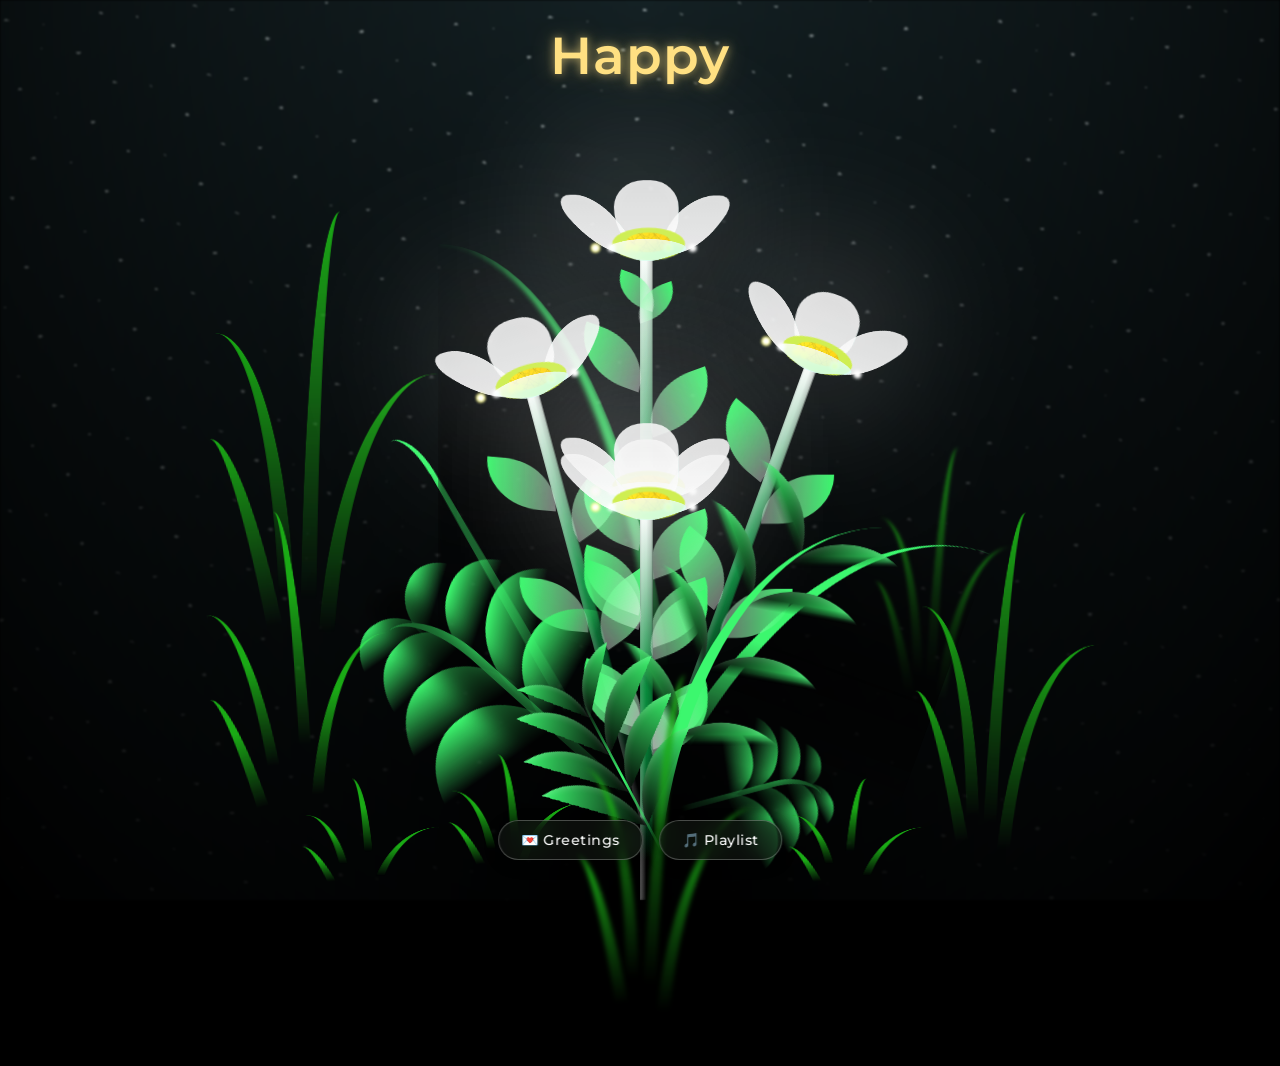
==== flower.html @ e82b0239 "add files" ====
<!DOCTYPE html>
<html lang="en">

<head>
  <meta charset="UTF-8">
  <meta http-equiv="X-UA-Compatible" content="IE=edge">
  <meta name="viewport" content="width=device-width, initial-scale=1.0">
  <link rel="shortcut icon" href="images/gift.png" type="image/x-icon">
  <link rel="stylesheet" href="css/style.css">

<link rel="preconnect" href="https://fonts.googleapis.com">
<link rel="preconnect" href="https://fonts.gstatic.com" crossorigin>
<link href="https://fonts.googleapis.com/css2?family=Montserrat:ital,wght@0,100..900;1,100..900&display=swap" rel="stylesheet">

  <!-- Document Title -->
  <title>Happy Birthday Granny</title>
</head>

<body class="not-loaded">
  <!-- Background -->
  <div class="night"></div>

  <!-- Flower -->
  <div class="flowers">
    <!-- Flower 1 -->
    <div class="flower flower--1">
      <div class="flower__leafs flower__leafs--1">
        <div class="flower__leaf flower__leaf--1"></div>
        <div class="flower__leaf flower__leaf--2"></div>
        <div class="flower__leaf flower__leaf--3"></div>
        <div class="flower__leaf flower__leaf--4"></div>
        <div class="flower__white-circle"></div>

        <div class="flower__light flower__light--1"></div>
        <div class="flower__light flower__light--2"></div>
        <div class="flower__light flower__light--3"></div>
        <div class="flower__light flower__light--4"></div>
        <div class="flower__light flower__light--5"></div>
        <div class="flower__light flower__light--6"></div>
        <div class="flower__light flower__light--7"></div>
        <div class="flower__light flower__light--8"></div>
      </div>
      <div class="flower__line">
        <div class="flower__line__leaf flower__line__leaf--1"></div>
        <div class="flower__line__leaf flower__line__leaf--2"></div>
        <div class="flower__line__leaf flower__line__leaf--3"></div>
        <div class="flower__line__leaf flower__line__leaf--4"></div>
        <div class="flower__line__leaf flower__line__leaf--5"></div>
        <div class="flower__line__leaf flower__line__leaf--6"></div>
      </div>
    </div>

    <!-- Flower 2 -->
    <div class="flower flower--2">
      <div class="flower__leafs flower__leafs--2">
        <div class="flower__leaf flower__leaf--1"></div>
        <div class="flower__leaf flower__leaf--2"></div>
        <div class="flower__leaf flower__leaf--3"></div>
        <div class="flower__leaf flower__leaf--4"></div>
        <div class="flower__white-circle"></div>

        <div class="flower__light flower__light--1"></div>
        <div class="flower__light flower__light--2"></div>
        <div class="flower__light flower__light--3"></div>
        <div class="flower__light flower__light--4"></div>
        <div class="flower__light flower__light--5"></div>
        <div class="flower__light flower__light--6"></div>
        <div class="flower__light flower__light--7"></div>
        <div class="flower__light flower__light--8"></div>
      </div>
      <div class="flower__line">
        <div class="flower__line__leaf flower__line__leaf--1"></div>
        <div class="flower__line__leaf flower__line__leaf--2"></div>
        <div class="flower__line__leaf flower__line__leaf--3"></div>
        <div class="flower__line__leaf flower__line__leaf--4"></div>
      </div>
    </div>

    <!-- Flower 3 -->
    <div class="flower flower--3">
      <div class="flower__leafs flower__leafs--3">
        <div class="flower__leaf flower__leaf--1"></div>
        <div class="flower__leaf flower__leaf--2"></div>
        <div class="flower__leaf flower__leaf--3"></div>
        <div class="flower__leaf flower__leaf--4"></div>
        <div class="flower__white-circle"></div>

        <div class="flower__light flower__light--1"></div>
        <div class="flower__light flower__light--2"></div>
        <div class="flower__light flower__light--3"></div>
        <div class="flower__light flower__light--4"></div>
        <div class="flower__light flower__light--5"></div>
        <div class="flower__light flower__light--6"></div>
        <div class="flower__light flower__light--7"></div>
        <div class="flower__light flower__light--8"></div>
      </div>
      <div class="flower__line">
        <div class="flower__line__leaf flower__line__leaf--1"></div>
        <div class="flower__line__leaf flower__line__leaf--2"></div>
        <div class="flower__line__leaf flower__line__leaf--3"></div>
        <div class="flower__line__leaf flower__line__leaf--4"></div>
      </div>
    </div>

    <!-- Flower 4 (New) -->
    <div class="flower flower--4">
      <div class="flower__leafs flower__leafs--4">
        <div class="flower__leaf flower__leaf--1"></div>
        <div class="flower__leaf flower__leaf--2"></div>
        <div class="flower__leaf flower__leaf--3"></div>
        <div class="flower__leaf flower__leaf--4"></div>
        <div class="flower__white-circle"></div>

        <div class="flower__light flower__light--1"></div>
        <div class="flower__light flower__light--2"></div>
        <div class="flower__light flower__light--3"></div>
        <div class="flower__light flower__light--4"></div>
        <div class="flower__light flower__light--5"></div>
        <div class="flower__light flower__light--6"></div>
        <div class="flower__light flower__light--7"></div>
        <div class="flower__light flower__light--8"></div>
      </div>
      <div class="flower__line">
        <div class="flower__line__leaf flower__line__leaf--1"></div>
        <div class="flower__line__leaf flower__line__leaf--2"></div>
        <div class="flower__line__leaf flower__line__leaf--3"></div>
        <div class="flower__line__leaf flower__line__leaf--4"></div>
      </div>
    </div>

    <!-- Flower 5 (New) -->
    <div class="flower flower--5">
      <div class="flower__leafs flower__leafs--5">
        <div class="flower__leaf flower__leaf--1"></div>
        <div class="flower__leaf flower__leaf--2"></div>
        <div class="flower__leaf flower__leaf--3"></div>
        <div class="flower__leaf flower__leaf--4"></div>
        <div class="flower__white-circle"></div>

        <div class="flower__light flower__light--1"></div>
        <div class="flower__light flower__light--2"></div>
        <div class="flower__light flower__light--3"></div>
        <div class="flower__light flower__light--4"></div>
        <div class="flower__light flower__light--5"></div>
        <div class="flower__light flower__light--6"></div>
        <div class="flower__light flower__light--7"></div>
        <div class="flower__light flower__light--8"></div>
      </div>
      <div class="flower__line">
        <div class="flower__line__leaf flower__line__leaf--1"></div>
        <div class="flower__line__leaf flower__line__leaf--2"></div>
        <div class="flower__line__leaf flower__line__leaf--3"></div>
        <div class="flower__line__leaf flower__line__leaf--4"></div>
      </div>
    </div>

    <div class="grow-ans" style="--d:1.2s">
      <div class="flower__g-long">
        <div class="flower__g-long__top"></div>
        <div class="flower__g-long__bottom"></div>
      </div>
    </div>

    <div class="growing-grass">
      <div class="flower__grass flower__grass--1">
        <div class="flower__grass--top"></div>
        <div class="flower__grass--bottom"></div>
        <div class="flower__grass__leaf flower__grass__leaf--1"></div>
        <div class="flower__grass__leaf flower__grass__leaf--2"></div>
        <div class="flower__grass__leaf flower__grass__leaf--3"></div>
        <div class="flower__grass__leaf flower__grass__leaf--4"></div>
        <div class="flower__grass__leaf flower__grass__leaf--5"></div>
        <div class="flower__grass__leaf flower__grass__leaf--6"></div>
        <div class="flower__grass__leaf flower__grass__leaf--7"></div>
        <div class="flower__grass__leaf flower__grass__leaf--8"></div>
        <div class="flower__grass__overlay"></div>
      </div>
    </div>

    <div class="growing-grass">
      <div class="flower__grass flower__grass--2">
        <div class="flower__grass--top"></div>
        <div class="flower__grass--bottom"></div>
        <div class="flower__grass__leaf flower__grass__leaf--1"></div>
        <div class="flower__grass__leaf flower__grass__leaf--2"></div>
        <div class="flower__grass__leaf flower__grass__leaf--3"></div>
        <div class="flower__grass__leaf flower__grass__leaf--4"></div>
        <div class="flower__grass__leaf flower__grass__leaf--5"></div>
        <div class="flower__grass__leaf flower__grass__leaf--6"></div>
        <div class="flower__grass__leaf flower__grass__leaf--7"></div>
        <div class="flower__grass__leaf flower__grass__leaf--8"></div>
        <div class="flower__grass__overlay"></div>
      </div>
    </div>

    <div class="grow-ans" style="--d:2.4s">
      <div class="flower__g-right flower__g-right--1">
        <div class="leaf"></div>
      </div>
    </div>

    <div class="grow-ans" style="--d:2.8s">
      <div class="flower__g-right flower__g-right--2">
        <div class="leaf"></div>
      </div>
    </div>

    <div class="grow-ans" style="--d:2.8s">
      <div class="flower__g-front">
        <div class="flower__g-front__leaf-wrapper flower__g-front__leaf-wrapper--1">
          <div class="flower__g-front__leaf"></div>
        </div>
        <div class="flower__g-front__leaf-wrapper flower__g-front__leaf-wrapper--2">
          <div class="flower__g-front__leaf"></div>
        </div>
        <div class="flower__g-front__leaf-wrapper flower__g-front__leaf-wrapper--3">
          <div class="flower__g-front__leaf"></div>
        </div>
        <div class="flower__g-front__leaf-wrapper flower__g-front__leaf-wrapper--4">
          <div class="flower__g-front__leaf"></div>
        </div>
        <div class="flower__g-front__leaf-wrapper flower__g-front__leaf-wrapper--5">
          <div class="flower__g-front__leaf"></div>
        </div>
        <div class="flower__g-front__leaf-wrapper flower__g-front__leaf-wrapper--6">
          <div class="flower__g-front__leaf"></div>
        </div>
        <div class="flower__g-front__leaf-wrapper flower__g-front__leaf-wrapper--7">
          <div class="flower__g-front__leaf"></div>
        </div>
        <div class="flower__g-front__leaf-wrapper flower__g-front__leaf-wrapper--8">
          <div class="flower__g-front__leaf"></div>
        </div>
        <div class="flower__g-front__line"></div>
      </div>
    </div>

    <div class="grow-ans" style="--d:3.2s">
      <div class="flower__g-fr">
        <div class="leaf"></div>
        <div class="flower__g-fr__leaf flower__g-fr__leaf--1"></div>
        <div class="flower__g-fr__leaf flower__g-fr__leaf--2"></div>
        <div class="flower__g-fr__leaf flower__g-fr__leaf--3"></div>
        <div class="flower__g-fr__leaf flower__g-fr__leaf--4"></div>
        <div class="flower__g-fr__leaf flower__g-fr__leaf--5"></div>
        <div class="flower__g-fr__leaf flower__g-fr__leaf--6"></div>
        <div class="flower__g-fr__leaf flower__g-fr__leaf--7"></div>
        <div class="flower__g-fr__leaf flower__g-fr__leaf--8"></div>
      </div>
    </div>

    <div class="long-g long-g--0">
      <div class="grow-ans" style="--d:3s">
        <div class="leaf leaf--0"></div>
      </div>
      <div class="grow-ans" style="--d:2.2s">
        <div class="leaf leaf--1"></div>
      </div>
      <div class="grow-ans" style="--d:3.4s">
        <div class="leaf leaf--2"></div>
      </div>
      <div class="grow-ans" style="--d:3.6s">
        <div class="leaf leaf--3"></div>
      </div>
    </div>

    <div class="long-g long-g--1">
      <div class="grow-ans" style="--d:3.6s">
        <div class="leaf leaf--0"></div>
      </div>
      <div class="grow-ans" style="--d:3.8s">
        <div class="leaf leaf--1"></div>
      </div>
      <div class="grow-ans" style="--d:4s">
        <div class="leaf leaf--2"></div>
      </div>
      <div class="grow-ans" style="--d:4.2s">
        <div class="leaf leaf--3"></div>
      </div>
    </div>

    <div class="long-g long-g--2">
      <div class="grow-ans" style="--d:4s">
        <div class="leaf leaf--0"></div>
      </div>
      <div class="grow-ans" style="--d:4.2s">
        <div class="leaf leaf--1"></div>
      </div>
      <div class="grow-ans" style="--d:4.4s">
        <div class="leaf leaf--2"></div>
      </div>
      <div class="grow-ans" style="--d:4.6s">
        <div class="leaf leaf--3"></div>
      </div>
    </div>

    <div class="long-g long-g--3">
      <div class="grow-ans" style="--d:4s">
        <div class="leaf leaf--0"></div>
      </div>
      <div class="grow-ans" style="--d:4.2s">
        <div class="leaf leaf--1"></div>
      </div>
      <div class="grow-ans" style="--d:3s">
        <div class="leaf leaf--2"></div>
      </div>
      <div class="grow-ans" style="--d:3.6s">
        <div class="leaf leaf--3"></div>
      </div>
    </div>

    <div class="long-g long-g--4">
      <div class="grow-ans" style="--d:4s">
        <div class="leaf leaf--0"></div>
      </div>
      <div class="grow-ans" style="--d:4.2s">
        <div class="leaf leaf--1"></div>
      </div>
      <div class="grow-ans" style="--d:3s">
        <div class="leaf leaf--2"></div>
      </div>
      <div class="grow-ans" style="--d:3.6s">
        <div class="leaf leaf--3"></div>
      </div>
    </div>

    <div class="long-g long-g--5">
      <div class="grow-ans" style="--d:4s">
        <div class="leaf leaf--0"></div>
      </div>
      <div class="grow-ans" style="--d:4.2s">
        <div class="leaf leaf--1"></div>
      </div>
      <div class="grow-ans" style="--d:3s">
        <div class="leaf leaf--2"></div>
      </div>
      <div class="grow-ans" style="--d:3.6s">
        <div class="leaf leaf--3"></div>
      </div>
    </div>

    <div class="long-g long-g--6">
      <div class="grow-ans" style="--d:4.2s">
        <div class="leaf leaf--0"></div>
      </div>
      <div class="grow-ans" style="--d:4.4s">
        <div class="leaf leaf--1"></div>
      </div>
      <div class="grow-ans" style="--d:4.6s">
        <div class="leaf leaf--2"></div>
      </div>
      <div class="grow-ans" style="--d:4.8s">
        <div class="leaf leaf--3"></div>
      </div>
    </div>

    <div class="long-g long-g--7">
      <div class="grow-ans" style="--d:3s">
        <div class="leaf leaf--0"></div>
      </div>
      <div class="grow-ans" style="--d:3.2s">
        <div class="leaf leaf--1"></div>
      </div>
      <div class="grow-ans" style="--d:3.5s">
        <div class="leaf leaf--2"></div>
      </div>
      <div class="grow-ans" style="--d:3.6s">
        <div class="leaf leaf--3"></div>
      </div>
    </div>
  </div>

  <!-- Title -->
  <h1 class="title"><span id="title"></span></h1>
  <div class="birthday-links">
    <a href="greetings.html">💌 Greetings</a>
    <a href="playlist.html">🎵 Playlist</a>
  </div>

<style>
.birthday-links {
  position: fixed !important;
  /* Moved to bottom area so it won't overlap the central foliage */
  bottom: 40px !important;
  top: auto !important;
  left: 50% !important;
  transform: translateX(-50%) !important;

  display: flex !important;
  flex-direction: row !important;
  gap: 16px;

  z-index: 9999 !important;

  visibility: visible !important;
  opacity: 1 !important;

  font-family: "Montserrat", sans-serif;
}

.birthday-links a {
  display: inline-flex !important;
  align-items: center;
  justify-content: center;
  visibility: visible !important;
  opacity: 1 !important;

  padding: 10px 22px;

  color: #ffffff !important;
  text-decoration: none;

  font-family: "Montserrat", sans-serif;
  font-size: 14px;
  font-weight: 500;
  letter-spacing: 0.5px;

  /* Refined Frosted Glass Styling */
  border: 1px solid rgba(255, 255, 255, 0.25);
  border-radius: 50px;
  background: rgba(20, 25, 20, 0.55); /* Dark tint helps white text stand out */
  backdrop-filter: blur(12px);
  -webkit-backdrop-filter: blur(12px);

  box-shadow: 0 4px 15px rgba(0, 0, 0, 0.3);
  transition: all 0.3s cubic-bezier(0.25, 0.8, 0.25, 1);
}

.birthday-links a:hover {
  background: rgba(255, 255, 255, 0.2);
  border-color: rgba(255, 224, 130, 0.6); /* Warm yellow accent glow on hover */
  color: #ffe082 !important;
  transform: translateY(-2px) scale(1.03);
  box-shadow: 0 6px 20px rgba(255, 224, 130, 0.2);
}
</style>

  <!-- Import Javascript -->
  <script src="js/main.js"></script>
</body>

</html>

<audio autoplay loop muted>
  <source src="./assets/ln.mp3" type="audio/mpeg">
  Your browser does not support the audio element.
</audio>
---- css/style.css ----
*,
*::after,
*::before {
  padding: 0;
  margin: 0;
  box-sizing: border-box;
}

:root {
  --dark-color: #000;
}

.title {
  position: absolute;
  width: 100%;
  text-align: center;
  margin-top: 24px;
  top: 0;
  left: 0;
  color: #ffe082; /* Warm soft yellow tone */
  font-family: "Montserrat", sans-serif;
  font-size: 52px; /* Slightly reduced scale for cleaner screen balance */
  font-weight: 600;
  letter-spacing: 1px;
  /* Multi-layered soft ambient glow replacing heavy outer shadow */
  text-shadow: 
    0 0 10px rgba(255, 224, 130, 0.6),
    0 0 25px rgba(255, 224, 130, 0.3);
}

body {
  display: flex;
  align-items: flex-end;
  justify-content: center;
  min-height: 100vh;
  background-color: var(--dark-color);
  overflow: hidden;
  perspective: 1000px;
}

.night {
  position: fixed;
  left: 50%;
  top: 0;
  transform: translateX(-50%);
  width: 100%;
  height: 100%;
  filter: blur(0.1vmin);
  background-image: radial-gradient(ellipse at top, transparent 0%, var(--dark-color)), radial-gradient(ellipse at bottom, var(--dark-color), rgba(145, 233, 255, 0.2)), repeating-linear-gradient(220deg, rgb(0, 0, 0) 0px, rgb(0, 0, 0) 19px, transparent 19px, transparent 22px), repeating-linear-gradient(189deg, rgb(0, 0, 0) 0px, rgb(0, 0, 0) 19px, transparent 19px, transparent 22px), repeating-linear-gradient(148deg, rgb(0, 0, 0) 0px, rgb(0, 0, 0) 19px, transparent 19px, transparent 22px), linear-gradient(90deg, rgb(255, 255, 250), rgb(240, 240, 240));
}

.flowers {
  position: relative;
  transform: scale(0.9);
}

.flower {
  position: absolute;
  bottom: 10vmin;
  transform-origin: bottom center;
  z-index: 10;
  --fl-speed: 0.8s;
}

.flower--1 {
  animation: moving-flower-1 4s linear infinite;
}

.flower--1 .flower__line {
  height: 70vmin;
  animation-delay: 0.3s;
}

.flower--1 .flower__line__leaf--1 {
  animation: blooming-leaf-right var(--fl-speed) 1.6s backwards;
}

.flower--1 .flower__line__leaf--2 {
  animation: blooming-leaf-right var(--fl-speed) 1.4s backwards;
}

.flower--1 .flower__line__leaf--3 {
  animation: blooming-leaf-left var(--fl-speed) 1.2s backwards;
}

.flower--1 .flower__line__leaf--4 {
  animation: blooming-leaf-left var(--fl-speed) 1s backwards;
}

.flower--1 .flower__line__leaf--5 {
  animation: blooming-leaf-right var(--fl-speed) 1.8s backwards;
}

.flower--1 .flower__line__leaf--6 {
  animation: blooming-leaf-left var(--fl-speed) 2s backwards;
}

.flower--2 {
  left: 50%;
  transform: rotate(20deg);
  animation: moving-flower-2 4s linear infinite;
}

.flower--2 .flower__line {
  height: 60vmin;
  animation-delay: 0.6s;
}

.flower--2 .flower__line__leaf--1 {
  animation: blooming-leaf-right var(--fl-speed) 1.9s backwards;
}

.flower--2 .flower__line__leaf--2 {
  animation: blooming-leaf-right var(--fl-speed) 1.7s backwards;
}

.flower--2 .flower__line__leaf--3 {
  animation: blooming-leaf-left var(--fl-speed) 1.5s backwards;
}

.flower--2 .flower__line__leaf--4 {
  animation: blooming-leaf-left var(--fl-speed) 1.3s backwards;
}

.flower--3 {
  left: 50%;
  transform: rotate(-15deg);
  animation: moving-flower-3 4s linear infinite;
}

.flower--3 .flower__line {
  animation-delay: 0.9s;
}

.flower--3 .flower__line__leaf--1 {
  animation: blooming-leaf-right var(--fl-speed) 2.5s backwards;
}

.flower--3 .flower__line__leaf--2 {
  animation: blooming-leaf-right var(--fl-speed) 2.3s backwards;
}

.flower--3 .flower__line__leaf--3 {
  animation: blooming-leaf-left var(--fl-speed) 2.1s backwards;
}

.flower--3 .flower__line__leaf--4 {
  animation: blooming-leaf-left var(--fl-speed) 1.9s backwards;
}

.flower__leafs {
  position: relative;
  animation: blooming-flower 2s backwards;
}

.flower__leafs--1 {
  animation-delay: 1.1s;
}

.flower__leafs--2 {
  animation-delay: 1.4s;
}

.flower__leafs--3 {
  animation-delay: 1.7s;
}

.flower__leafs::after {
  content: "";
  position: absolute;
  left: 0;
  top: 0;
  transform: translate(-50%, -100%);
  width: 8vmin;
  height: 8vmin;
  background-color: #fff;
  filter: blur(10vmin);
}

.flower__leaf {
  position: absolute;
  bottom: 0;
  left: 50%;
  width: 8vmin;
  height: 11vmin;
  border-radius: 51% 49% 47% 53%/44% 45% 55% 69%;
  background-color: #a7ffee;
  background-image: linear-gradient(to top, #ffffff, #f0f0f0);
  transform-origin: bottom center;
  opacity: 0.9;
  box-shadow: inset 0 0 2vmin rgba(255, 255, 255, 0.5);
}

.flower__leaf--1 {
  transform: translate(-10%, 1%) rotateY(40deg) rotateX(-50deg);
}

.flower__leaf--2 {
  transform: translate(-50%, -4%) rotateX(40deg);
}

.flower__leaf--3 {
  transform: translate(-90%, 0%) rotateY(45deg) rotateX(50deg);
}

.flower__leaf--4 {
  width: 8vmin;
  height: 8vmin;
  transform-origin: bottom left;
  border-radius: 4vmin 10vmin 4vmin 4vmin;
  transform: translate(0%, 18%) rotateX(70deg) rotate(-43deg);
  background-image: linear-gradient(to top, rgba(255, 2555, 255, 0.4), #fff);
  z-index: 1;
  opacity: 0.8;
  -webkit-transform: translate(0%, 18%) rotateX(70deg) rotate(-43deg);
  -moz-transform: translate(0%, 18%) rotateX(70deg) rotate(-43deg);
  -ms-transform: translate(0%, 18%) rotateX(70deg) rotate(-43deg);
  -o-transform: translate(0%, 18%) rotateX(70deg) rotate(-43deg);
}

.flower__white-circle {
  position: absolute;
  left: -3.5vmin;
  top: -3vmin;
  width: 9vmin;
  height: 4vmin;
  border-radius: 50%;
  background-color: #cbed41;
}

.flower__white-circle::after {
  content: "";
  position: absolute;
  left: 50%;
  top: 45%;
  transform: translate(-50%, -50%);
  width: 60%;
  height: 60%;
  border-radius: inherit;
  background-image: repeating-linear-gradient(135deg, rgba(0, 0, 0, 0.03) 0px, rgba(0, 0, 0, 0.03) 1px, transparent 1px, transparent 12px), repeating-linear-gradient(45deg, rgba(0, 0, 0, 0.03) 0px, rgba(0, 0, 0, 0.03) 1px, transparent 1px, transparent 12px), repeating-linear-gradient(67.5deg, rgba(0, 0, 0, 0.03) 0px, rgba(0, 0, 0, 0.03) 1px, transparent 1px, transparent 12px), repeating-linear-gradient(135deg, rgba(0, 0, 0, 0.03) 0px, rgba(0, 0, 0, 0.03) 1px, transparent 1px, transparent 12px), repeating-linear-gradient(45deg, rgba(0, 0, 0, 0.03) 0px, rgba(0, 0, 0, 0.03) 1px, transparent 1px, transparent 12px), repeating-linear-gradient(112.5deg, rgba(0, 0, 0, 0.03) 0px, rgba(0, 0, 0, 0.03) 1px, transparent 1px, transparent 12px), repeating-linear-gradient(112.5deg, rgba(0, 0, 0, 0.03) 0px, rgba(0, 0, 0, 0.03) 1px, transparent 1px, transparent 12px), repeating-linear-gradient(45deg, rgba(0, 0, 0, 0.03) 0px, rgba(0, 0, 0, 0.03) 1px, transparent 1px, transparent 12px), repeating-linear-gradient(22.5deg, rgba(0, 0, 0, 0.03) 0px, rgba(0, 0, 0, 0.03) 1px, transparent 1px, transparent 12px), repeating-linear-gradient(45deg, rgba(0, 0, 0, 0.03) 0px, rgba(0, 0, 0, 0.03) 1px, transparent 1px, transparent 12px), repeating-linear-gradient(22.5deg, rgba(0, 0, 0, 0.03) 0px, rgba(0, 0, 0, 0.03) 1px, transparent 1px, transparent 12px), repeating-linear-gradient(135deg, rgba(0, 0, 0, 0.03) 0px, rgba(0, 0, 0, 0.03) 1px, transparent 1px, transparent 12px), repeating-linear-gradient(157.5deg, rgba(0, 0, 0, 0.03) 0px, rgba(0, 0, 0, 0.03) 1px, transparent 1px, transparent 12px), repeating-linear-gradient(67.5deg, rgba(0, 0, 0, 0.03) 0px, rgba(0, 0, 0, 0.03) 1px, transparent 1px, transparent 12px), repeating-linear-gradient(67.5deg, rgba(0, 0, 0, 0.03) 0px, rgba(0, 0, 0, 0.03) 1px, transparent 1px, transparent 12px), linear-gradient(90deg, rgb(255, 235, 18), rgb(255, 206, 0));
}

.flower__line {
  height: 55vmin;
  width: 1.5vmin;
  background-image: linear-gradient(to left, rgba(0, 0, 0, 0.2), transparent, rgba(255, 255, 255, 0.2)), linear-gradient(to top, transparent 10%, #098a3c, #fff);
  box-shadow: inset 0 0 2px rgba(0, 0, 0, 0.5);
  animation: grow-flower-tree 4s backwards;
}

.flower__line__leaf {
  --w: 7vmin;
  --h: calc(var(--w) + 2vmin);
  position: absolute;
  top: 20%;
  left: 90%;
  width: var(--w);
  height: var(--h);
  border-top-right-radius: var(--h);
  border-bottom-left-radius: var(--h);
  background-image: linear-gradient(to top, rgba(255, 255, 255, 0.4), #3cf76e);
}

.flower__line__leaf--1 {
  transform: rotate(70deg) rotateY(30deg);
}

.flower__line__leaf--2 {
  top: 45%;
  transform: rotate(70deg) rotateY(30deg);
}

.flower__line__leaf--3,
.flower__line__leaf--4,
.flower__line__leaf--6 {
  border-top-right-radius: 0;
  border-bottom-left-radius: 0;
  border-top-left-radius: var(--h);
  border-bottom-right-radius: var(--h);
  left: -460%;
  top: 12%;
  transform: rotate(-70deg) rotateY(30deg);
}

.flower__line__leaf--4 {
  top: 40%;
}

.flower__line__leaf--5 {
  top: 0;
  transform-origin: left;
  transform: rotate(70deg) rotateY(30deg) scale(0.6);
}

.flower__line__leaf--6 {
  top: -2%;
  left: -450%;
  transform-origin: right;
  transform: rotate(-70deg) rotateY(30deg) scale(0.6);
}

.flower__light {
  position: absolute;
  bottom: 0vmin;
  width: 1vmin;
  height: 1vmin;
  background-color: rgb(255, 251, 0);
  border-radius: 50%;
  filter: blur(0.2vmin);
  animation: light-ans 4s linear infinite backwards;
}

.flower__light:nth-child(odd) {
  background-color: #fff;
}

.flower__light--1 {
  left: -2vmin;
  animation-delay: 1s;
}

.flower__light--2 {
  left: 3vmin;
  animation-delay: 0.5s;
}

.flower__light--3 {
  left: -6vmin;
  animation-delay: 0.3s;
}

.flower__light--4 {
  left: 6vmin;
  animation-delay: 0.9s;
}

.flower__light--5 {
  left: -1vmin;
  animation-delay: 1.5s;
}

.flower__light--6 {
  left: -4vmin;
  animation-delay: 3s;
}

.flower__light--7 {
  left: 3vmin;
  animation-delay: 2s;
}

.flower__light--8 {
  left: -6vmin;
  animation-delay: 3.5s;
}

.flower__grass {
  --c: #3cf76e;
  --line-w: 1.5vmin;
  position: absolute;
  bottom: 12vmin;
  left: -7vmin;
  display: flex;
  flex-direction: column;
  align-items: flex-end;
  z-index: 20;
  transform-origin: bottom center;
  transform: rotate(-48deg) rotateY(40deg);
}

.flower__grass--1 {
  animation: moving-grass 2s linear infinite;
}

.flower__grass--2 {
  left: 2vmin;
  bottom: 10vmin;
  transform: scale(0.5) rotate(75deg) rotateX(10deg) rotateY(-200deg);
  opacity: 0.8;
  z-index: 0;
  animation: moving-grass--2 1.5s linear infinite;
}

.flower__grass--top {
  width: 7vmin;
  height: 10vmin;
  border-top-right-radius: 100%;
  border-right: var(--line-w) solid var(--c);
  transform-origin: bottom center;
  transform: rotate(-2deg);
}

.flower__grass--bottom {
  margin-top: -2px;
  width: var(--line-w);
  height: 25vmin;
  background-image: linear-gradient(to top, transparent, var(--c));
}

.flower__grass__leaf {
  --size: 10vmin;
  position: absolute;
  width: calc(var(--size) * 2.1);
  height: var(--size);
  border-top-left-radius: var(--size);
  border-top-right-radius: var(--size);
  background-image: linear-gradient(to top, transparent, transparent 30%, var(--c));
  z-index: 100;
}

.flower__grass__leaf--1 {
  top: -6%;
  left: 30%;
  --size: 6vmin;
  transform: rotate(-20deg);
  animation: growing-grass-ans--1 2s 2.6s backwards;
}

@keyframes growing-grass-ans--1 {
  0% {
    transform-origin: bottom left;
    transform: rotate(-20deg) scale(0);
  }
}

.flower__grass__leaf--2 {
  top: -5%;
  left: -110%;
  --size: 6vmin;
  transform: rotate(10deg);
  animation: growing-grass-ans--2 2s 2.4s linear backwards;
}

@keyframes growing-grass-ans--2 {
  0% {
    transform-origin: bottom right;
    transform: rotate(10deg) scale(0);
  }
}

.flower__grass__leaf--3 {
  top: 5%;
  left: 60%;
  --size: 8vmin;
  transform: rotate(-18deg) rotateX(-20deg);
  animation: growing-grass-ans--3 2s 2.2s linear backwards;
}

@keyframes growing-grass-ans--3 {
  0% {
    transform-origin: bottom left;
    transform: rotate(-18deg) rotateX(-20deg) scale(0);
  }
}

.flower__grass__leaf--4 {
  top: 6%;
  left: -135%;
  --size: 8vmin;
  transform: rotate(2deg);
  animation: growing-grass-ans--4 2s 2s linear backwards;
}

@keyframes growing-grass-ans--4 {
  0% {
    transform-origin: bottom right;
    transform: rotate(2deg) scale(0);
  }
}

.flower__grass__leaf--5 {
  top: 20%;
  left: 60%;
  --size: 10vmin;
  transform: rotate(-24deg) rotateX(-20deg);
  animation: growing-grass-ans--5 2s 1.8s linear backwards;
}

@keyframes growing-grass-ans--5 {
  0% {
    transform-origin: bottom left;
    transform: rotate(-24deg) rotateX(-20deg) scale(0);
  }
}

.flower__grass__leaf--6 {
  top: 22%;
  left: -180%;
  --size: 10vmin;
  transform: rotate(10deg);
  animation: growing-grass-ans--6 2s 1.6s linear backwards;
}

@keyframes growing-grass-ans--6 {
  0% {
    transform-origin: bottom right;
    transform: rotate(10deg) scale(0);
  }
}

.flower__grass__leaf--7 {
  top: 39%;
  left: 70%;
  --size: 10vmin;
  transform: rotate(-10deg);
  animation: growing-grass-ans--7 2s 1.4s linear backwards;
}

@keyframes growing-grass-ans--7 {
  0% {
    transform-origin: bottom left;
    transform: rotate(-10deg) scale(0);
  }
}

.flower__grass__leaf--8 {
  top: 40%;
  left: -215%;
  --size: 11vmin;
  transform: rotate(10deg);
  animation: growing-grass-ans--8 2s 1.2s linear backwards;
}

@keyframes growing-grass-ans--8 {
  0% {
    transform-origin: bottom right;
    transform: rotate(10deg) scale(0);
  }
}

.flower__grass__overlay {
  position: absolute;
  top: -10%;
  right: 0%;
  width: 100%;
  height: 100%;
  background-color: rgba(0, 0, 0, 0.6);
  filter: blur(1.5vmin);
  z-index: 100;
}

.flower__g-long {
  --w: 2vmin;
  --h: 6vmin;
  --c: #3cf76e;
  position: absolute;
  bottom: 10vmin;
  left: -3vmin;
  transform-origin: bottom center;
  transform: rotate(-30deg) rotateY(-20deg);
  display: flex;
  flex-direction: column;
  align-items: flex-end;
  animation: flower-g-long-ans 3s linear infinite;
}

@keyframes flower-g-long-ans {

  0%,
  100% {
    transform: rotate(-30deg) rotateY(-20deg);
  }

  50% {
    transform: rotate(-32deg) rotateY(-20deg);
  }
}

.flower__g-long__top {
  top: calc(var(--h) * -1);
  width: calc(var(--w) + 1vmin);
  height: var(--h);
  border-top-right-radius: 100%;
  border-right: 0.7vmin solid var(--c);
  transform: translate(-0.7vmin, 1vmin);
}

.flower__g-long__bottom {
  width: var(--w);
  height: 50vmin;
  transform-origin: bottom center;
  background-image: linear-gradient(to top, transparent 30%, var(--c));
  box-shadow: inset 0 0 2px rgba(0, 0, 0, 0.5);
  -webkit-clip-path: polygon(35% 0, 65% 1%, 100% 100%, 0% 100%);
  clip-path: polygon(35% 0, 65% 1%, 100% 100%, 0% 100%);
}

.flower__g-right {
  position: absolute;
  bottom: 6vmin;
  left: -2vmin;
  transform-origin: bottom left;
  transform: rotate(20deg);
}

.flower__g-right .leaf {
  width: 30vmin;
  height: 50vmin;
  border-top-left-radius: 100%;
  border-left: 2vmin solid #3cf76e;
  background-image: linear-gradient(to bottom, transparent, var(--dark-color) 60%);
  -webkit-mask-image: linear-gradient(to top, transparent 30%, #3cf76e 60%);
}

.flower__g-right--1 {
  animation: flower-g-right-ans 2.5s linear infinite;
}

.flower__g-right--2 {
  left: 5vmin;
  transform: rotateY(-180deg);
  animation: flower-g-right-ans--2 3s linear infinite;
}

.flower__g-right--2 .leaf {
  height: 75vmin;
  filter: blur(0.3vmin);
  opacity: 0.8;
}

@keyframes flower-g-right-ans {

  0%,
  100% {
    transform: rotate(20deg);
  }

  50% {
    transform: rotate(24deg) rotateX(-20deg);
  }
}

@keyframes flower-g-right-ans--2 {

  0%,
  100% {
    transform: rotateY(-180deg) rotate(0deg) rotateX(-20deg);
  }

  50% {
    transform: rotateY(-180deg) rotate(6deg) rotateX(-20deg);
  }
}

.flower__g-front {
  position: absolute;
  bottom: 6vmin;
  left: 2.5vmin;
  z-index: 100;
  transform-origin: bottom center;
  transform: rotate(-28deg) rotateY(30deg) scale(1.04);
  animation: flower__g-front-ans 2s linear infinite;
}

@keyframes flower__g-front-ans {

  0%,
  100% {
    transform: rotate(-28deg) rotateY(30deg) scale(1.04);
  }

  50% {
    transform: rotate(-35deg) rotateY(40deg) scale(1.04);
  }
}

.flower__g-front__line {
  width: 0.3vmin;
  height: 20vmin;
  background-image: linear-gradient(to top, transparent, #3cf76e, transparent 100%);
  position: relative;
}

.flower__g-front__leaf-wrapper {
  position: absolute;
  top: 0;
  left: 0;
  transform-origin: bottom left;
  transform: rotate(10deg);
}

.flower__g-front__leaf-wrapper:nth-child(even) {
  left: 0vmin;
  transform: rotateY(-180deg) rotate(5deg);
  animation: flower__g-front__leaf-left-ans 1s ease-in backwards;
}

.flower__g-front__leaf-wrapper:nth-child(odd) {
  animation: flower__g-front__leaf-ans 1s ease-in backwards;
}

.flower__g-front__leaf-wrapper--1 {
  top: -8vmin;
  transform: scale(0.7);
  animation: flower__g-front__leaf-ans 1s 5.5s ease-in backwards !important;
}

.flower__g-front__leaf-wrapper--2 {
  top: -8vmin;
  transform: rotateY(-180deg) scale(0.7) !important;
  animation: flower__g-front__leaf-left-ans-2 1s 4.6s ease-in backwards !important;
}

.flower__g-front__leaf-wrapper--3 {
  top: -3vmin;
  animation: flower__g-front__leaf-ans 1s 4.6s ease-in backwards;
}

.flower__g-front__leaf-wrapper--4 {
  top: -3vmin;
  transform: rotateY(-180deg) scale(0.9) !important;
  animation: flower__g-front__leaf-left-ans-2 1s 4.6s ease-in backwards !important;
}

@keyframes flower__g-front__leaf-left-ans-2 {
  0% {
    transform: rotateY(-180deg) scale(0);
  }
}

.flower__g-front__leaf-wrapper--5,
.flower__g-front__leaf-wrapper--6 {
  top: 2vmin;
}

.flower__g-front__leaf-wrapper--7,
.flower__g-front__leaf-wrapper--8 {
  top: 6.5vmin;
}

.flower__g-front__leaf-wrapper--2 {
  animation-delay: 5.2s !important;
}

.flower__g-front__leaf-wrapper--3 {
  animation-delay: 4.9s !important;
}

.flower__g-front__leaf-wrapper--5 {
  animation-delay: 4.3s !important;
}

.flower__g-front__leaf-wrapper--6 {
  animation-delay: 4.1s !important;
}

.flower__g-front__leaf-wrapper--7 {
  animation-delay: 3.8s !important;
}

.flower__g-front__leaf-wrapper--8 {
  animation-delay: 3.5s !important;
}

@keyframes flower__g-front__leaf-ans {
  0% {
    transform: rotate(10deg) scale(0);
  }
}

@keyframes flower__g-front__leaf-left-ans {
  0% {
    transform: rotateY(-180deg) rotate(5deg) scale(0);
  }
}

.flower__g-front__leaf {
  width: 10vmin;
  height: 10vmin;
  border-radius: 100% 0% 0% 100%/100% 100% 0% 0%;
  box-shadow: inset 0 2px 1vmin hsla(0, 0%, 100%, 0.2);
  background-image: linear-gradient(to bottom left, transparent, var(--dark-color)), linear-gradient(to bottom right, #3cf76e 50%, transparent 50%, transparent);
  -webkit-mask-image: linear-gradient(to bottom right, #3cf76e 50%, transparent 50%, transparent);
  mask-image: linear-gradient(to bottom right, #3cf76e 50%, transparent 50%, transparent);
}

.flower__g-fr {
  position: absolute;
  bottom: -4vmin;
  left: vmin;
  transform-origin: bottom left;
  z-index: 10;
  animation: flower__g-fr-ans 2s linear infinite;
}

@keyframes flower__g-fr-ans {

  0%,
  100% {
    transform: rotate(2deg);
  }

  50% {
    transform: rotate(4deg);
    -webkit-transform: rotate(4deg);
    -moz-transform: rotate(4deg);
    -ms-transform: rotate(4deg);
    -o-transform: rotate(4deg);
  }
}

.flower__g-fr .leaf {
  width: 30vmin;
  height: 50vmin;
  border-top-left-radius: 100%;
  border-left: 2vmin solid #3cf76e;
  -webkit-mask-image: linear-gradient(to top, transparent 25%, #3cf76e 50%);
  position: relative;
  z-index: 1;
}

.flower__g-fr__leaf {
  position: absolute;
  top: 0;
  left: 0;
  width: 10vmin;
  height: 10vmin;
  border-radius: 100% 0% 0% 100%/100% 100% 0% 0%;
  box-shadow: inset 0 2px 1vmin hsla(0, 0%, 100%, 0.2);
  background-image: linear-gradient(to bottom left, transparent, var(--dark-color) 98%), linear-gradient(to bottom right, #3cf76e 45%, transparent 50%, transparent);
  -webkit-mask-image: linear-gradient(135deg, #3cf76e 40%, transparent 50%, transparent);
}

.flower__g-fr__leaf--1 {
  left: 20vmin;
  transform: rotate(45deg);
  animation: flower__g-fr-leaft-ans-1 0.5s 5.2s linear backwards;
}

@keyframes flower__g-fr-leaft-ans-1 {
  0% {
    transform-origin: left;
    transform: rotate(45deg) scale(0);
  }
}

.flower__g-fr__leaf--2 {
  left: 12vmin;
  top: -7vmin;
  transform: rotate(25deg) rotateY(-180deg);
  animation: flower__g-fr-leaft-ans-6 0.5s 5s linear backwards;
}

.flower__g-fr__leaf--3 {
  left: 15vmin;
  top: 6vmin;
  transform: rotate(55deg);
  animation: flower__g-fr-leaft-ans-5 0.5s 4.8s linear backwards;
}

.flower__g-fr__leaf--4 {
  left: 6vmin;
  top: -2vmin;
  transform: rotate(25deg) rotateY(-180deg);
  animation: flower__g-fr-leaft-ans-6 0.5s 4.6s linear backwards;
}

.flower__g-fr__leaf--5 {
  left: 10vmin;
  top: 14vmin;
  transform: rotate(55deg);
  animation: flower__g-fr-leaft-ans-5 0.5s 4.4s linear backwards;
}

@keyframes flower__g-fr-leaft-ans-5 {
  0% {
    transform-origin: left;
    transform: rotate(55deg) scale(0);
  }
}

.flower__g-fr__leaf--6 {
  left: 0vmin;
  top: 6vmin;
  transform: rotate(25deg) rotateY(-180deg);
  animation: flower__g-fr-leaft-ans-6 0.5s 4.2s linear backwards;
}

@keyframes flower__g-fr-leaft-ans-6 {
  0% {
    transform-origin: right;
    transform: rotate(25deg) rotateY(-180deg) scale(0);
  }
}

.flower__g-fr__leaf--7 {
  left: 5vmin;
  top: 22vmin;
  transform: rotate(45deg);
  animation: flower__g-fr-leaft-ans-7 0.5s 4s linear backwards;
}

@keyframes flower__g-fr-leaft-ans-7 {
  0% {
    transform-origin: left;
    transform: rotate(45deg) scale(0);
  }
}

.flower__g-fr__leaf--8 {
  left: -4vmin;
  top: 15vmin;
  transform: rotate(15deg) rotateY(-180deg);
  animation: flower__g-fr-leaft-ans-8 0.5s 3.8s linear backwards;
}

@keyframes flower__g-fr-leaft-ans-8 {
  0% {
    transform-origin: right;
    transform: rotate(15deg) rotateY(-180deg) scale(0);
  }
}

.long-g {
  position: absolute;
  bottom: 25vmin;
  left: -42vmin;
  transform-origin: bottom left;
}

.long-g--1 {
  bottom: 0vmin;
  transform: scale(0.8) rotate(-5deg);
}

.long-g--1 .leaf {
  -webkit-mask-image: linear-gradient(to top, transparent 40%, #a9e125 80%) !important;
}

.long-g--1 .leaf--1 {
  --w: 5vmin;
  --h: 60vmin;
  left: -2vmin;
  transform: rotate(3deg) rotateY(-180deg);
}

.long-g--2,
.long-g--3 {
  bottom: -3vmin;
  left: -35vmin;
  transform-origin: center;
  transform: scale(0.6) rotateX(60deg);
}

.long-g--2 .leaf,
.long-g--3 .leaf {
  -webkit-mask-image: linear-gradient(to top, transparent 50%, #3cf76e 80%) !important;
}

.long-g--2 .leaf--1,
.long-g--3 .leaf--1 {
  left: -1vmin;
  transform: rotateY(-180deg);
}

.long-g--3 {
  left: -17vmin;
  bottom: 0vmin;
}

.long-g--3 .leaf {
  -webkit-mask-image: linear-gradient(to top, transparent 40%, #3cf76e 80%) !important;
}

.long-g--4 {
  left: 25vmin;
  bottom: -3vmin;
  transform-origin: center;
  transform: scale(0.6) rotateX(60deg);
}

.long-g--4 .leaf {
  -webkit-mask-image: linear-gradient(to top, transparent 50%, #3cf76e 80%) !important;
}

.long-g--5 {
  left: 42vmin;
  bottom: 0vmin;
  transform: scale(0.8) rotate(2deg);
}

.long-g--6 {
  left: 0vmin;
  bottom: -20vmin;
  z-index: 100;
  filter: blur(0.3vmin);
  transform: scale(0.8) rotate(2deg);
}

.long-g--7 {
  left: 35vmin;
  bottom: 20vmin;
  z-index: -1;
  filter: blur(0.3vmin);
  transform: scale(0.6) rotate(2deg);
  opacity: 0.7;
}

.long-g .leaf {
  --w: 15vmin;
  --h: 40vmin;
  --c: #1aaa15;
  position: absolute;
  bottom: 0;
  width: var(--w);
  height: var(--h);
  border-top-left-radius: 100%;
  border-left: 2vmin solid var(--c);
  -webkit-mask-image: linear-gradient(to top, transparent 20%, var(--dark-color));
  transform-origin: bottom center;
}

.long-g .leaf--0 {
  left: 2vmin;
  animation: leaf-ans-1 4s linear infinite;
}

.long-g .leaf--1 {
  --w: 5vmin;
  --h: 60vmin;
  animation: leaf-ans-1 4s linear infinite;
}

.long-g .leaf--2 {
  --w: 10vmin;
  --h: 40vmin;
  left: -0.5vmin;
  bottom: 5vmin;
  transform-origin: bottom left;
  transform: rotateY(-180deg);
  animation: leaf-ans-2 3s linear infinite;
}

.long-g .leaf--3 {
  --w: 5vmin;
  --h: 30vmin;
  left: -1vmin;
  bottom: 3.2vmin;
  transform-origin: bottom left;
  transform: rotate(-10deg) rotateY(-180deg);
  animation: leaf-ans-3 3s linear infinite;
}

@keyframes leaf-ans-1 {

  0%,
  100% {
    transform: rotate(-5deg) scale(1);
  }

  50% {
    transform: rotate(5deg) scale(1.1);
  }
}

@keyframes leaf-ans-2 {

  0%,
  100% {
    transform: rotateY(-180deg) rotate(5deg);
  }

  50% {
    transform: rotateY(-180deg) rotate(0deg) scale(1.1);
  }
}

@keyframes leaf-ans-3 {

  0%,
  100% {
    transform: rotate(-10deg) rotateY(-180deg);
  }

  50% {
    transform: rotate(-20deg) rotateY(-180deg);
  }
}

.grow-ans {
  animation: grow-ans 2s var(--d) backwards;
}

@keyframes grow-ans {
  0% {
    transform: scale(0);
    opacity: 0;
  }
}

@keyframes light-ans {
  0% {
    opacity: 0;
    transform: translateY(0vmin);
  }

  25% {
    opacity: 1;
    transform: translateY(-5vmin) translateX(-2vmin);
  }

  50% {
    opacity: 1;
    transform: translateY(-15vmin) translateX(2vmin);
    filter: blur(0.2vmin);
  }

  75% {
    transform: translateY(-20vmin) translateX(-2vmin);
    filter: blur(0.2vmin);
  }

  100% {
    transform: translateY(-30vmin);
    opacity: 0;
    filter: blur(1vmin);
  }
}

@keyframes moving-flower-1 {

  0%,
  100% {
    transform: rotate(2deg);
  }

  50% {
    transform: rotate(-2deg);
  }
}

@keyframes moving-flower-2 {

  0%,
  100% {
    transform: rotate(18deg);
  }

  50% {
    transform: rotate(14deg);
  }
}

@keyframes moving-flower-3 {

  0%,
  100% {
    transform: rotate(-18deg);
  }

  50% {
    transform: rotate(-20deg) rotateY(-10deg);
  }
}

@keyframes blooming-leaf-right {
  0% {
    transform-origin: left;
    transform: rotate(70deg) rotateY(30deg) scale(0);
  }
}

@keyframes blooming-leaf-left {
  0% {
    transform-origin: right;
    transform: rotate(-70deg) rotateY(30deg) scale(0);
  }
}

@keyframes grow-flower-tree {
  0% {
    height: 0;
    border-radius: 1vmin;
  }
}

@keyframes blooming-flower {
  0% {
    transform: scale(0);
  }
}

@keyframes moving-grass {

  0%,
  100% {
    transform: rotate(-48deg) rotateY(40deg);
  }

  50% {
    transform: rotate(-50deg) rotateY(40deg);
  }
}

@keyframes moving-grass--2 {

  0%,
  100% {
    transform: scale(0.5) rotate(75deg) rotateX(10deg) rotateY(-200deg);
  }

  50% {
    transform: scale(0.5) rotate(79deg) rotateX(10deg) rotateY(-200deg);
  }
}

.growing-grass {
  animation: growing-grass-ans 1s 2s backwards;
}

@keyframes growing-grass-ans {
  0% {
    transform: scale(0);
  }
}

.not-loaded * {
  animation-play-state: paused !important;
}

/*# sourceMappingURL=style.css.map */

/* Position and stem setup for Flower 4 */
.flower--4 {
  left: 35%;
  bottom: 0vmin;
  transform-origin: 50% 100%;
  animation: moving-flower-4 4s linear infinite alternate;
}

.flower--4 .flower__line {
  height: 50vmin;
  animation-delay: 0.6s;
}

.flower--4 .flower__leafs {
  animation: blooming-flower 2s 1.2s backwards;
}

/* Position and stem setup for Flower 5 */
.flower--5 {
  left: 65%;
  bottom: 0vmin;
  transform-origin: 50% 100%;
  animation: moving-flower-5 3.8s linear infinite alternate;
}

.flower--5 .flower__line {
  height: 48vmin;
  animation-delay: 0.9s;
}

.flower--5 .flower__leafs {
  animation: blooming-flower 2s 1.5s backwards;
}

/* Swaying Animations */
@keyframes moving-flower-4 {
  0%, 100% {
    transform: rotate(10deg);
  }
  50% {
    transform: rotate(18deg);
  }
}

@keyframes moving-flower-5 {
  0%, 100% {
    transform: rotate(-12deg);
  }
  50% {
    transform: rotate(-20deg);
  }
}
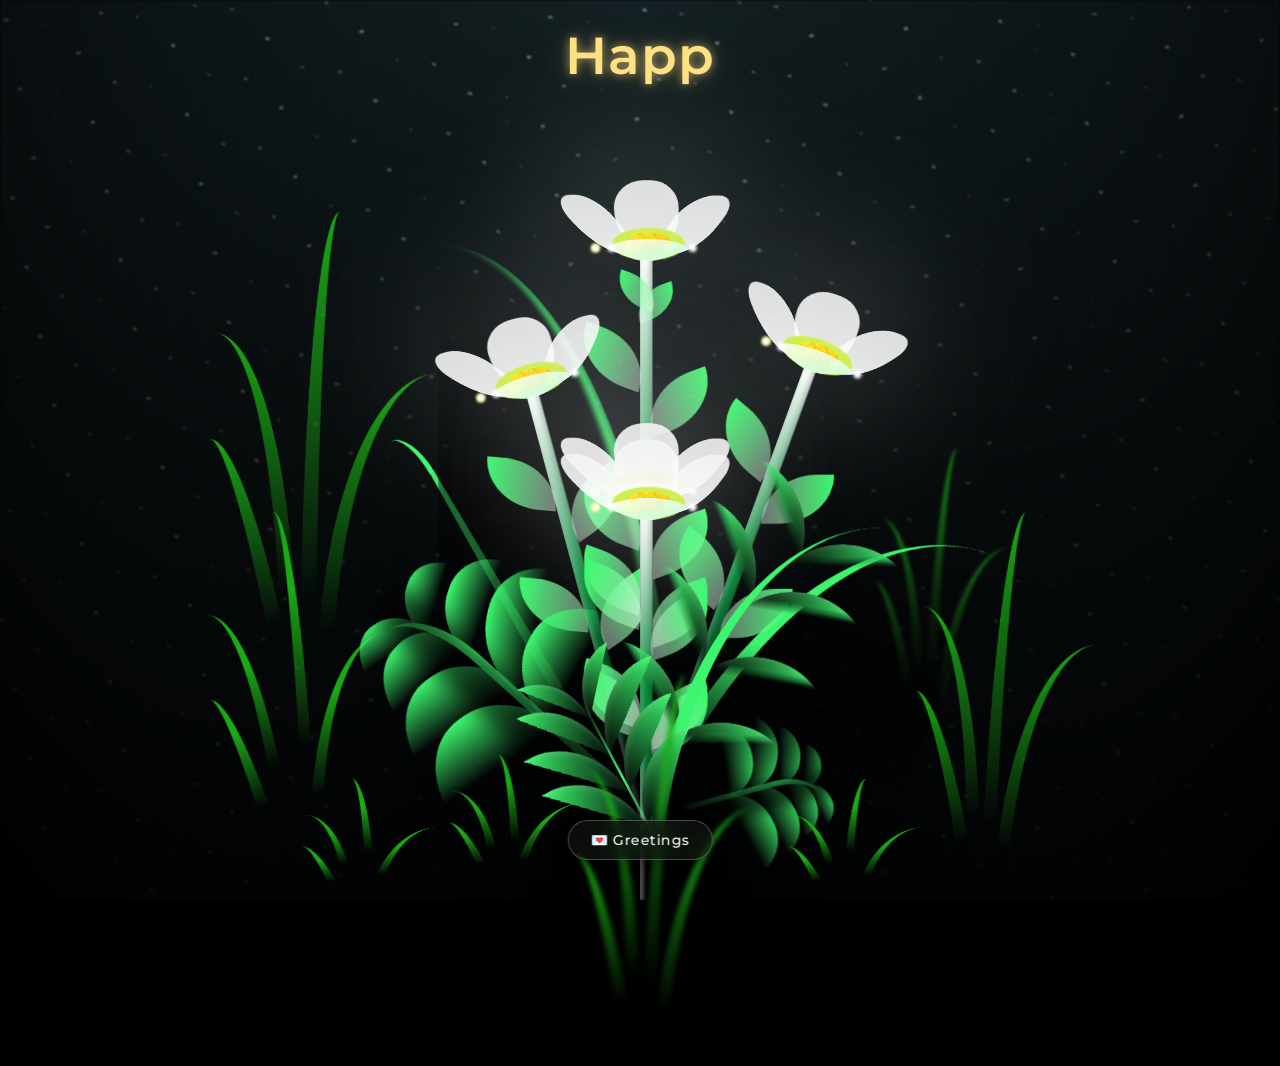
==== commit 3f7fad78: "update" ====
--- a/flower.html
+++ b/flower.html
@@ -374,7 +374,6 @@
   <h1 class="title"><span id="title"></span></h1>
   <div class="birthday-links">
     <a href="greetings.html">💌 Greetings</a>
-    <a href="playlist.html">🎵 Playlist</a>
   </div>
 
 <style>
@@ -439,9 +438,4 @@
   <script src="js/main.js"></script>
 </body>
 
-</html>
-
-<audio autoplay loop muted>
-  <source src="./assets/ln.mp3" type="audio/mpeg">
-  Your browser does not support the audio element.
-</audio>+</html>
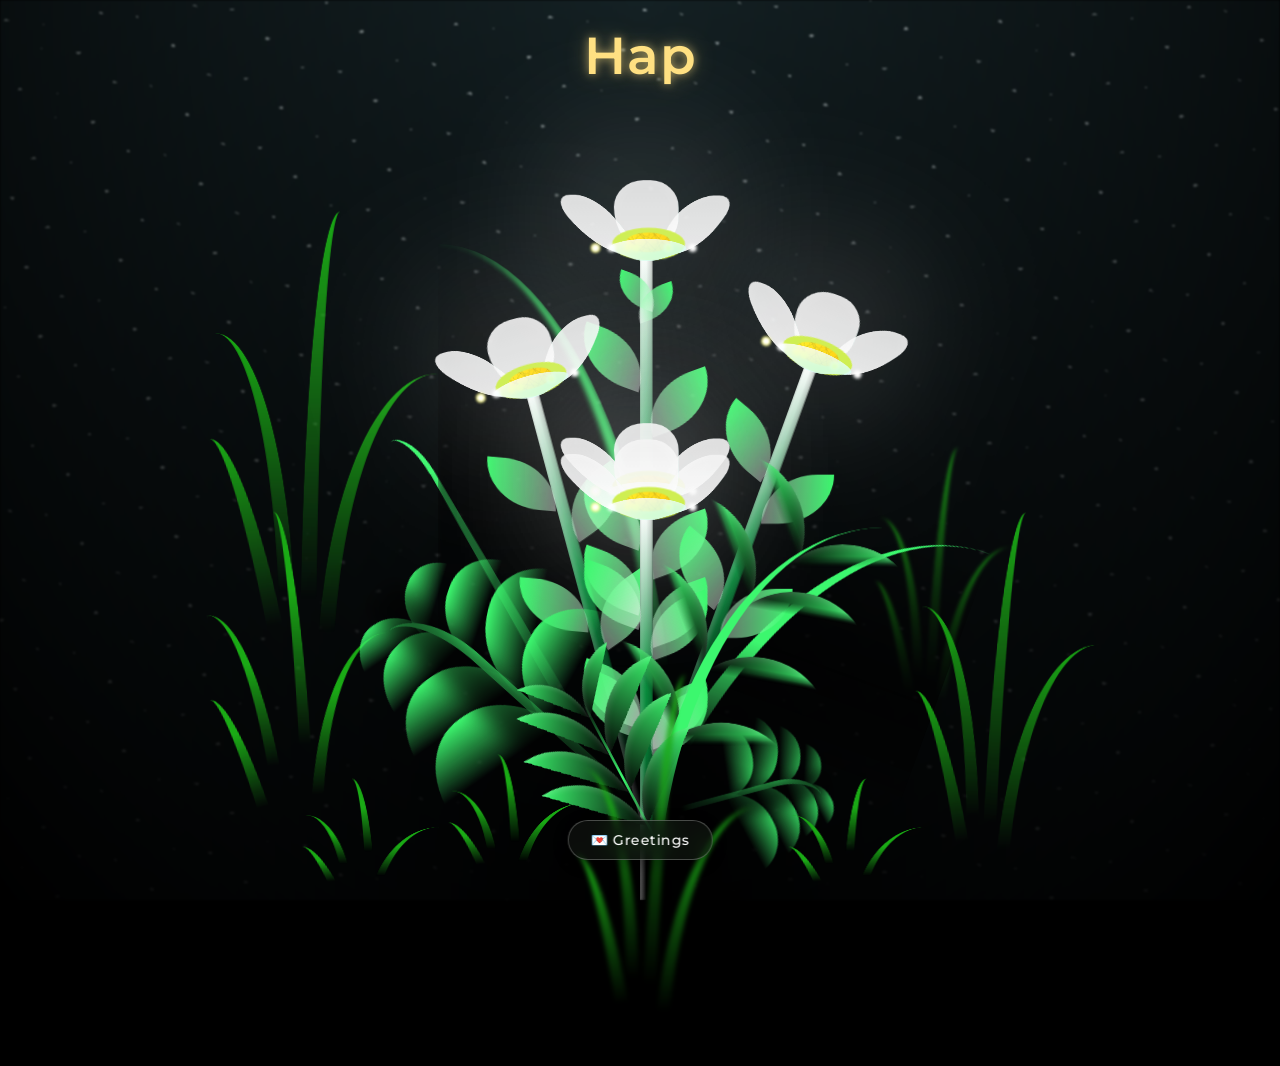
==== commit 210ba5b6: "icon" ====
--- a/flower.html
+++ b/flower.html
@@ -5,7 +5,7 @@
   <meta charset="UTF-8">
   <meta http-equiv="X-UA-Compatible" content="IE=edge">
   <meta name="viewport" content="width=device-width, initial-scale=1.0">
-  <link rel="shortcut icon" href="images/gift.png" type="image/x-icon">
+  <link rel="icon" type="image/png" href="images/favicon.png">
   <link rel="stylesheet" href="css/style.css">
 
 <link rel="preconnect" href="https://fonts.googleapis.com">
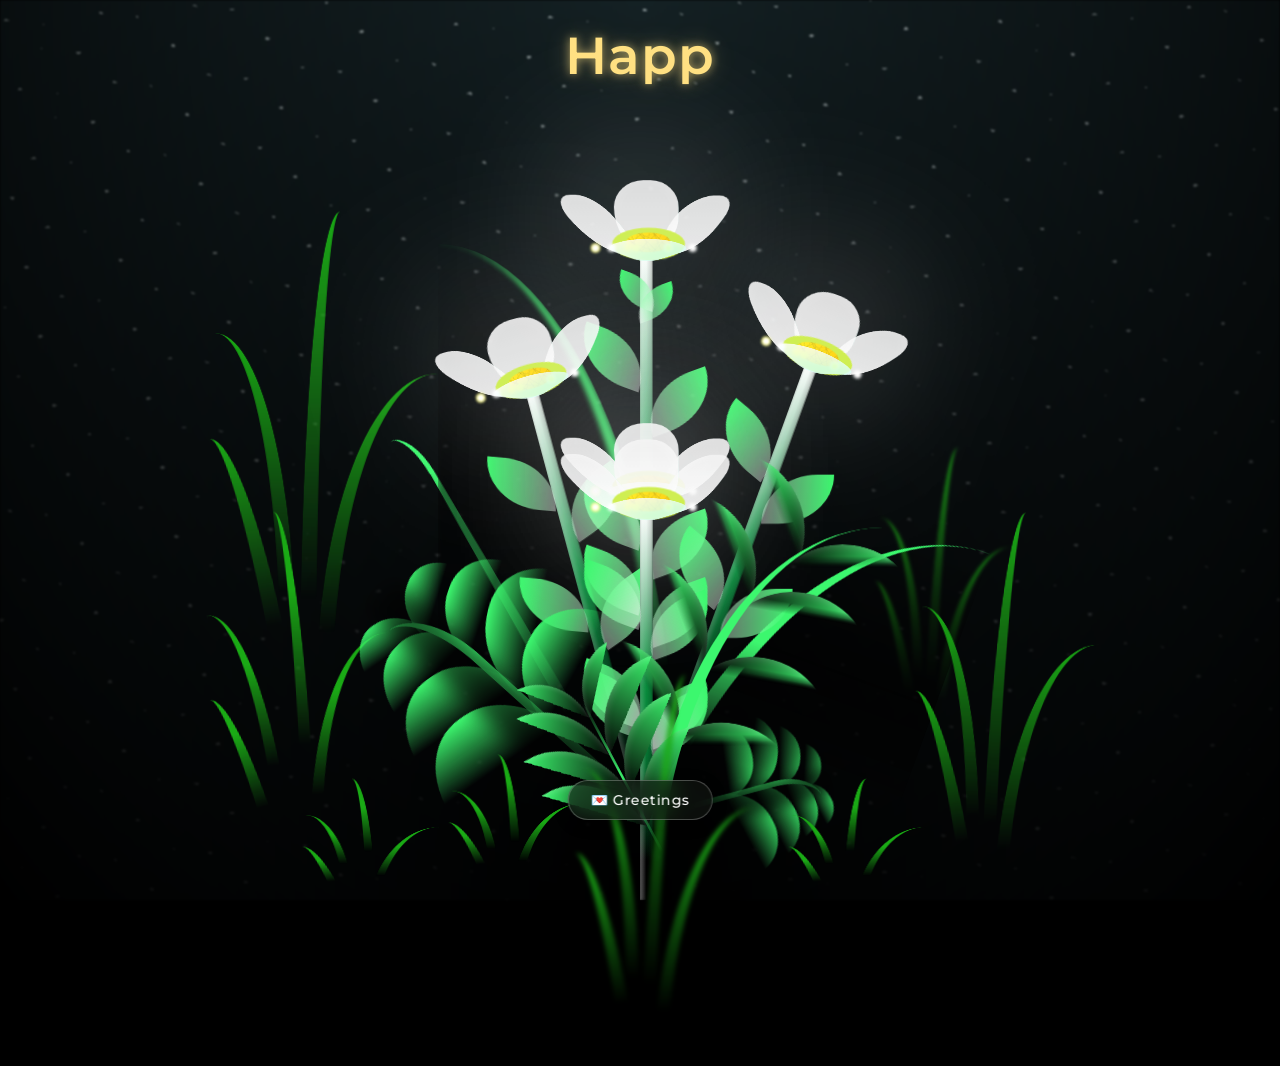
==== commit f2bb9186: "greetings" ====
--- a/flower.html
+++ b/flower.html
@@ -380,7 +380,7 @@
 .birthday-links {
   position: fixed !important;
   /* Moved to bottom area so it won't overlap the central foliage */
-  bottom: 40px !important;
+  bottom: 80px !important;
   top: auto !important;
   left: 50% !important;
   transform: translateX(-50%) !important;
